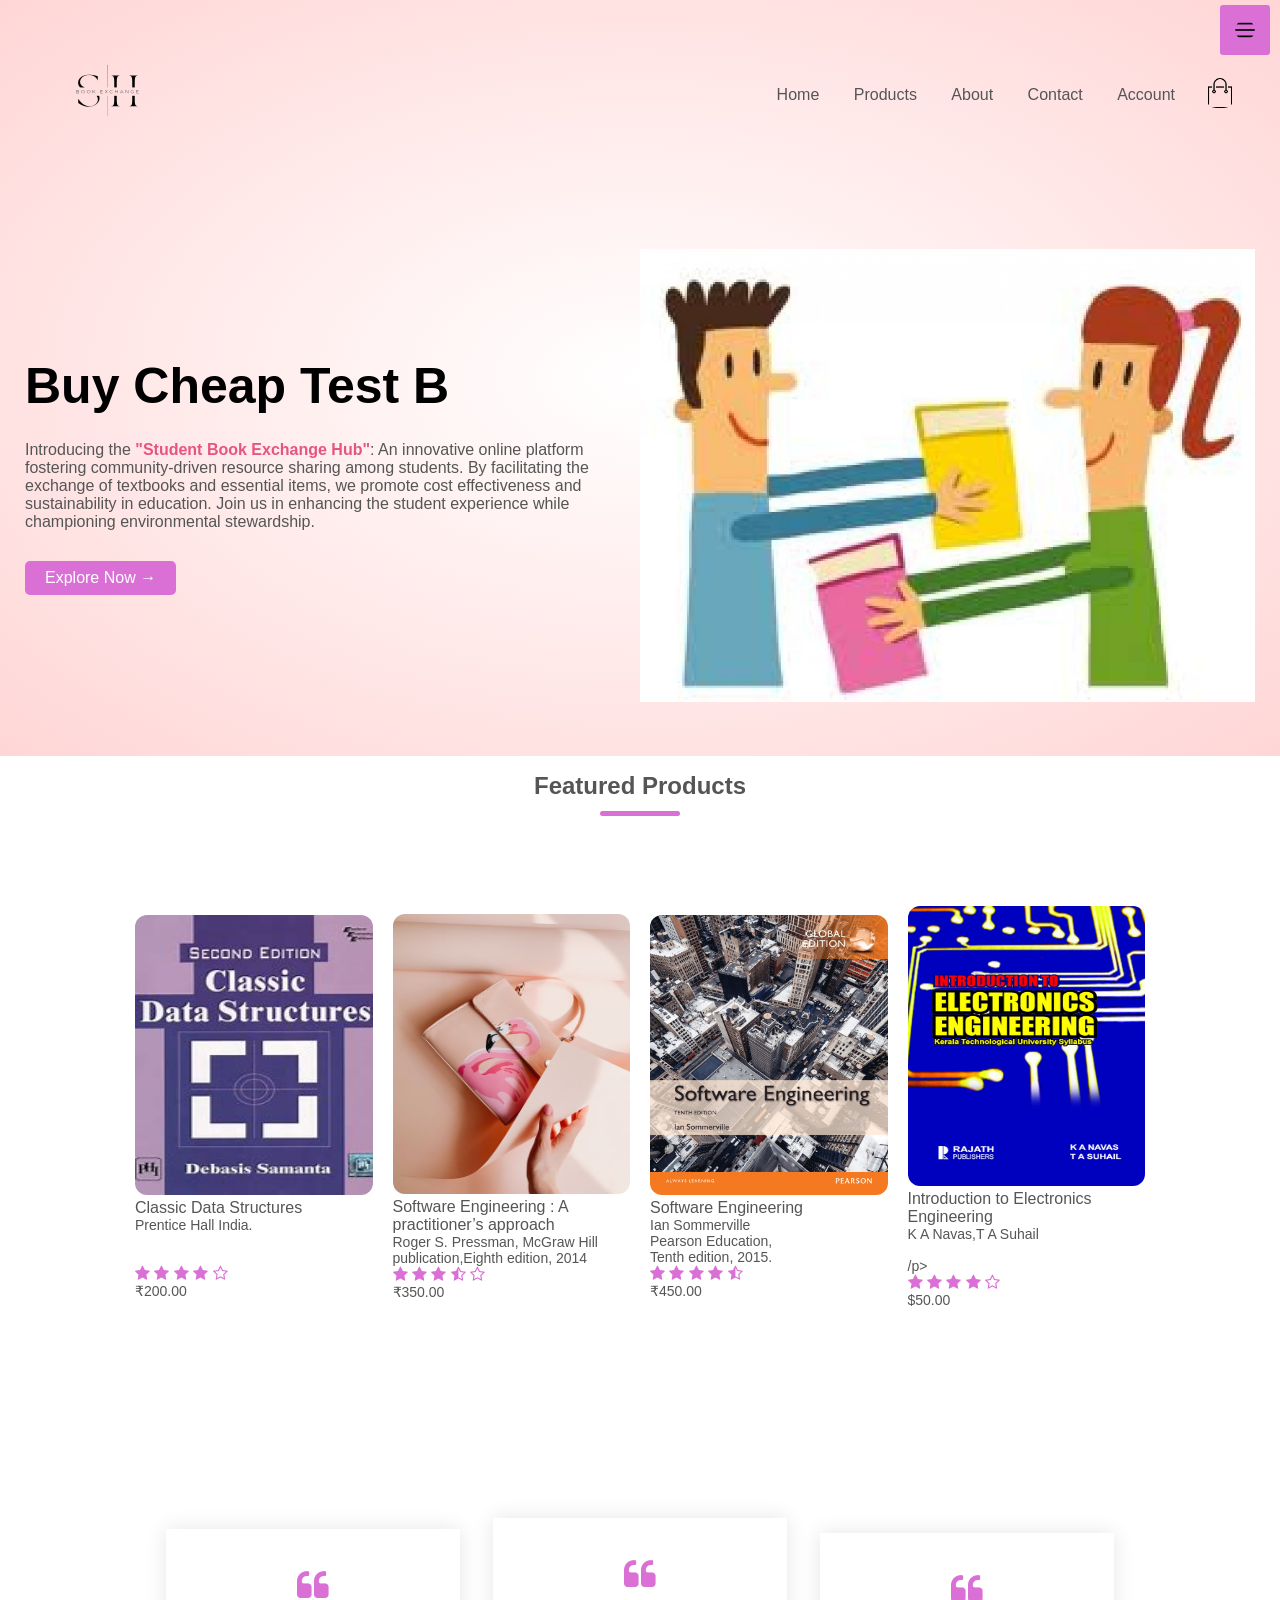
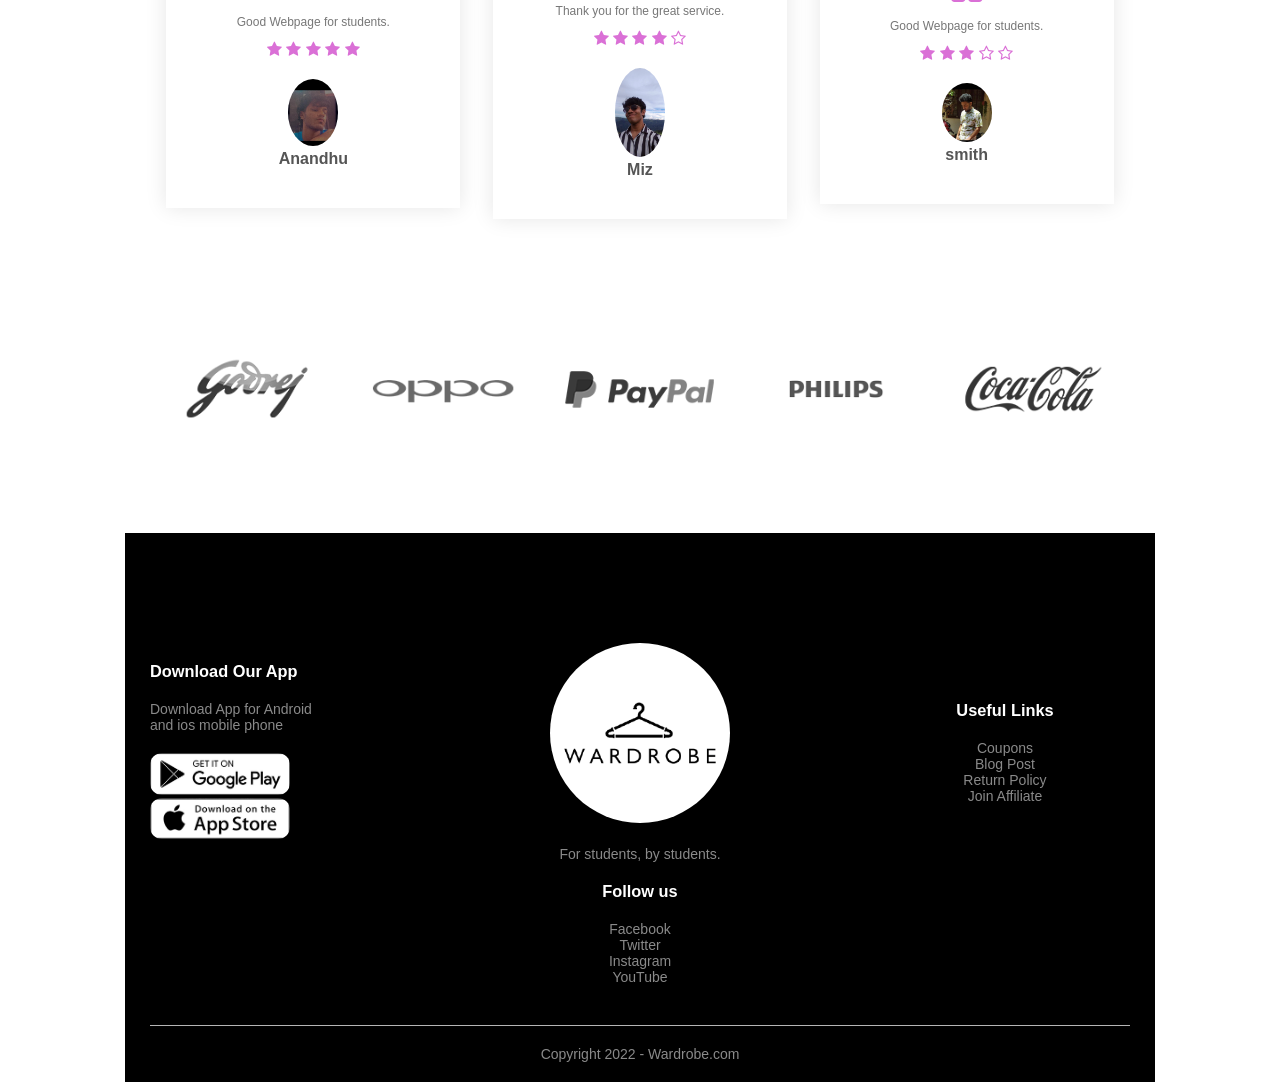
==== index.html @ b5bd1e49 "Initial commit" ====
<!DOCTYPE html>
<html lang="en">
   <head>
      <meta charset="UTF-8" />
      <meta name="viewport" content="width=device-width, initial-scale=1.0" />
      <title>Student Book Exchange Hub</title>
      <link rel="stylesheet" href="style.css" />
      <link
         rel="stylesheet"
         href="https://stackpath.bootstrapcdn.com/font-awesome/4.7.0/css/font-awesome.min.css"
         />
   </head>
   <body>
      <div class="header">
         <div class="container">
            <div class="navbar">
               <div class="logo">
                  <a href="index.html">
                  <img src="images/Logo.png" alt="" width="125px"
                     /></a>
               </div>
               <nav>
                  <ul id="MenuItems">
                     <li><a href="index.html">Home</a></li>
                     <li><a href="products.html">Products</a></li>
                     <li><a href="about.html"">About</a></li>
                     <li><a href="contact.html">Contact</a></li>
                     <li><a href="account.html">Account</a></li>
                  </ul>
               </nav>
               <a href="cart.html"
                  ><img src="images/cart.png" alt="" width="30px" height="30px"
                  /></a>  

            <div id="menuBtn">
              <img src="images/menu.png" id="menu">
            </div>

            </div>

             <div id="sideNav">
                <nav>
                      <ul id="MenuItems">
                        <li><a href="index.html">Home</a></li>
                        <li><a href="products.html">Products</a></li>
                        <li><a href="about.html">About</a></li>
                        <li><a href="contact.html">Contact</a></li>
                        <li><a href="account.html">Account</a></li>
                      </ul>
                    </nav>
                </div>

            <div class="row">
               <div class="col-2">
                  <h1 id="text" onload="typing()" > 
                  </h1>
                  <p>
                     Introducing the <b><span style="color: #e75480;">"Student Book Exchange Hub"</span></b>: An innovative online platform fostering community-driven resource sharing among students. By facilitating 
                     the exchange of textbooks and essential items, we promote cost
                     effectiveness and sustainability in education. Join us in enhancing the student 
                     experience while championing environmental stewardship.<br />
                  </p>
                  <a href="" class="btn">Explore Now &#8594;</a>
               </div>
               <div class="col-2">
                  <img src="images/Image1.png" alt="" onclick="openImg(this)" id="image"/>
               </div>
            </div>
         </div>
      </div>
      <!----- Featurd Categories--------->
      <!----- Featurd Products--------->
      <div class="small-container">
         <h2 class="title">Featured Products</h2>
         <div class="row">
            <div class="col-4">
               
               <img src="images/Book1.jpg" alt="" onclick="openImg(this)" id="image"/>
                  
               <h4>Classic Data Structures</h4>
               <p><Samanta D</p><p>Prentice Hall India.</p><p><br><br></p>
               <div class="rating">
                  <i class="fa fa-star"></i>
                  <i class="fa fa-star"></i>
                  <i class="fa fa-star"></i>
                  <i class="fa fa-star"></i>
                  <i class="fa fa-star-o"></i>
               </div>
               <p>₹200.00</p>
            </div>
            <div class="col-4">
               <img id="image" src="images/product-2.jpg" alt="" onclick="openImg(this)" />
               <h4>Software Engineering : A practitioner’s    approach</h4>
               <P>Roger S. Pressman, McGraw Hill publication,Eighth edition, 2014
               </P>
               <div class="rating">
                  <i class="fa fa-star"></i>
                  <i class="fa fa-star"></i>
                  <i class="fa fa-star"></i>
                  <i class="fa fa-star-half-o"></i>
                  <i class="fa fa-star-o"></i>
               </div>
               <p>₹350.00</p>
            </div>
            <div class="col-4">
               <img src="images/Book3.png" alt="" onclick="openImg(this)" id="image"/>
               <h4>Software Engineering</h4>
               <p>Ian Sommerville </p><p>Pearson Education, Tenth edition, 2015.</p></p>
               <div class="rating">
                  <i class="fa fa-star"></i>
                  <i class="fa fa-star"></i>
                  <i class="fa fa-star"></i>
                  <i class="fa fa-star"></i>
                  <i class="fa fa-star-half-o"></i>
               </div>
               <p>₹450.00</p>
            </div>
            <div class="col-4">
               <img src="images/Book4.jpg" alt="" onclick="openImg(this)" id="image"/>
               <h4>Introduction to Electronics Engineering</h4>
               <p>K A Navas,T A Suhail</p>
               <p><br>/p>
               <div class="rating">
                  <i class="fa fa-star"></i>
                  <i class="fa fa-star"></i>
                  <i class="fa fa-star"></i>
                  <i class="fa fa-star"></i>
                  <i class="fa fa-star-o"></i>
               </div>
               <p>$50.00</p>
            </div>
         </div>
         <!--<h2 class="title">Latest Products</h2>
         <div class="row">
            <div class="col-4">
               <img src="images/product-5.jpg" alt="" onclick="openImg(this)" id="image"/>
               <h4>Book5</h4>
               <div class="rating">
                  <i class="fa fa-star"></i>
                  <i class="fa fa-star"></i>
                  <i class="fa fa-star"></i>
                  <i class="fa fa-star"></i>
                  <i class="fa fa-star-o"></i>
               </div>
               <p>$50.00</p>
            </div>
            <div class="col-4">
               <img src="images/product-6.jpg" alt="" onclick="openImg(this)" id="image"/>
               <h4>Book6</h4>
               <div class="rating">
                  <i class="fa fa-star"></i>
                  <i class="fa fa-star"></i>
                  <i class="fa fa-star"></i>
                  <i class="fa fa-star-half-o"></i>
                  <i class="fa fa-star-o"></i>
               </div>
               <p>$50.00</p>
            </div>
            <div class="col-4">
               <img src="images/product-7.jpg" alt="" onclick="openImg(this)" id="image"/>
               <h4>Book7</h4>
               <div class="rating">
                  <i class="fa fa-star"></i>
                  <i class="fa fa-star"></i>
                  <i class="fa fa-star"></i>
                  <i class="fa fa-star"></i>
                  <i class="fa fa-star-half-o"></i>
               </div>
               <p>$50.00</p>
            </div>
            <div class="col-4">
               <img src="images/product-8.jpg" alt="" onclick="openImg(this)" id="image"/>
               <h4>Book8</h4>
               <div class="rating">
                  <i class="fa fa-star"></i>
                  <i class="fa fa-star"></i>
                  <i class="fa fa-star"></i>
                  <i class="fa fa-star"></i>
                  <i class="fa fa-star-o"></i>
               </div>
               <p>$50.00</p>
            </div>
         </div>
         <div class="row">
            <div class="col-4">
               <img src="images/product-9.jpg" alt="" onclick="openImg(this)" id="image"/>
               <h4>Book9</h4>
               <div class="rating">
                  <i class="fa fa-star"></i>
                  <i class="fa fa-star"></i>
                  <i class="fa fa-star"></i>
                  <i class="fa fa-star"></i>
                  <i class="fa fa-star-o"></i>
               </div>
               <p>$50.00</p>
            </div>
            <div class="col-4">
               <img src="images/product-10.jpg" alt="" onclick="openImg(this)" id="image"/>
               <h4>Book10</h4>
               <div class="rating">
                  <i class="fa fa-star"></i>
                  <i class="fa fa-star"></i>
                  <i class="fa fa-star"></i>
                  <i class="fa fa-star-half-o"></i>
                  <i class="fa fa-star-o"></i>
               </div>
               <p>$50.00</p>
            </div>
            <div class="col-4">
               <img src="images/product-11.jpg" alt="" onclick="openImg(this)" id="image"/>
               <h4>Book11</h4>
               <div class="rating">
                  <i class="fa fa-star"></i>
                  <i class="fa fa-star"></i>
                  <i class="fa fa-star"></i>
                  <i class="fa fa-star"></i>
                  <i class="fa fa-star-half-o"></i>
               </div>
               <p>$50.00</p>
            </div>
            <div class="col-4">
               <img src="images/product-12.jpg" alt="" onclick="openImg(this)" id="image"/>
               <h4>Book12</h4>
               <div class="rating">
                  <i class="fa fa-star"></i>
                  <i class="fa fa-star"></i>
                  <i class="fa fa-star"></i>
                  <i class="fa fa-star"></i>
                  <i class="fa fa-star-o"></i>
               </div>
               <p>$50.00</p>
            </div>
         </div>
      </div>
      <!-------- Offer --------->
      <!------ Testimonial  ------>
      <div class="testimonial">
         <div class="small-container">
            <div class="row">
               <div class="col-3">
                  <i class="fa fa-quote-left"></i>
                  <p>
                     Good Webpage for students.
                  </p>
                  <div class="rating">
                     <i class="fa fa-star"></i>
                     <i class="fa fa-star"></i>
                     <i class="fa fa-star"></i>
                     <i class="fa fa-star"></i>
                     <i class="fa fa-star"></i>
                  </div>
                  <img src="images/pic2.jpg" alt="" onclick="openImg(this)" id="image"/>
                  <h3>Anandhu </h3>
               </div>
               <div class="col-3">
                  <i class="fa fa-quote-left"></i>
                  <p>
                     Thank you for the great service.
                  </p>
                  <div class="rating">
                     <i class="fa fa-star"></i>
                     <i class="fa fa-star"></i>
                     <i class="fa fa-star"></i>
                     <i class="fa fa-star"></i>
                     <i class="fa fa-star-o"></i>
                  </div>
                  <img src="images/pic3.jpg" alt="" onclick="openImg(this)" id="image"/>
                  <h3>Miz</h3>
               </div>
               <div class="col-3">
                  <i class="fa fa-quote-left"></i>
                  <p>
                     Good Webpage for students.
                  </p>
                  <div class="rating">
                     <i class="fa fa-star"></i>
                     <i class="fa fa-star"></i>
                     <i class="fa fa-star"></i>
                     <i class="fa fa-star-o"></i>
                     <i class="fa fa-star-o"></i>
                  </div>
                  <img src="images/pic1.jpg" alt="" onclick="openImg(this)" id="image"/>
                  <h3>smith</h3>
               </div>
            </div>
         </div>
      </div>
      <!-- Brands -->
      <div class="brands">
         <div class="small-container">
            <div class="row">
               <div class="col-5">
                  <img src="images/logo-godrej.png" alt="" onclick="openImg(this)" id="image"/>
               </div>
               <div class="col-5">
                  <img src="images/logo-oppo.png" alt="" onclick="openImg(this)" id="image"/>
               </div>
               <div class="col-5">
                  <img src="images/logo-paypal.png" alt="" onclick="openImg(this)" id="image"/>
               </div>
               <div class="col-5">
                  <img src="images/logo-philips.png" alt="" onclick="openImg(this)" id="image"/>
               </div>
               <div class="col-5">
                  <img src="images/logo-coca-cola.png" alt="" onclick="openImg(this)" id="image"/>
               </div>
            </div>
         </div>
      </div>
      <!-- Footer -->
      <div class="footer">
         <div class="container">
            <div class="row">
               <div class="footer-col-1">
                  <h3>Download Our App</h3>
                  <p>
                     Download App for Android <br />
                     and ios mobile phone
                  </p>
                  <div class="app-logo">
                     <img src="images/play-store.png" alt="" onclick="openImg(this)" id="image"/>
                     <img src="images/app-store.png" alt="" onclick="openImg(this)" id="image"/>
                  </div>
               </div>
               <div class="footer-col-2">
                  <img src="images/logo-white.png" alt="" onclick="openImg(this)" id="image"/>
                  <p>
                     For students, by students.
                  </p>
               </div>
               <div class="footer-col-3">
                  <h3>Useful Links</h3>
                  <ul>
                     <li>Coupons</li>
                     <li>Blog Post</li>
                     <li>Return Policy</li>
                     <li>Join Affiliate</li>
                  </ul>
               </div>
               <div class="footer-col-4">
                  <h3>Follow us</h3>
                  <ul>
                     <li>Facebook</li>
                     <li>Twitter</li>
                     <li>Instagram</li>
                     <li>YouTube</li>
                  </ul>
               </div>
            </div>
            <hr />
            <p class="copyright">Copyright 2022 - Wardrobe.com</p>
         </div>
      </div>
       <script type="text/javascript" src="script.js"></script>
   </body>
</html>
---- style.css ----
* {
  margin: 0;
  padding: 0;
  box-sizing: border-box;
}
body {
  font-family: "Poppins", sans-serif;
}
body img{
  border-radius: 12px;
}
.navbar {
  display: flex;
  align-items: center;
  padding: 20px;

  padding-top: 30px;
}

nav {
  flex: 1;
  text-align: right;
}

nav ul {
  display: inline-block;
  list-style-type: none;
}

nav ul li {
  display: inline-block;
  margin-right: 30px;
}

a {
  text-decoration: none;
  color: #555;
}

p {
  color: #555;
}
.container {
  max-width: 1300px;
  margin: auto;
  padding-left: 25px;
  padding-right: 25px;
}
.row {
  margin-top: 50px;
  display: flex;
  align-items: center;
  flex-wrap: wrap;
  justify-content: space-around;
}

.col-2 {
  flex-basis: 50%;
  min-width: 300px;
}
.col-2 img {
  max-width: 100%;
  padding: 50px 0;
}
.col-2 h1 {
  font-size: 50px;
  line-height: 60px;
  margin: 25px 0;
}
.btn {
  display: inline-block;
  background: #DA70D6;
  color: #fff;
  padding: 8px 20px;
  margin: 30px 0;
  border-radius: 5px;
  transition: background 0.5s;
}

.btn:hover {
  background-color: #563434; 
  color: #fff;
}

.header {
  background: radial-gradient(#fff, #ffd6d6);
}

.header .row {
  margin-top: 20px;
}

.categories {
  margin: 70px 0;
}

.col-3 {
  flex-basis: 30%;
  min-width: 250px;
  margin-bottom: 30px;
}

.col-3 img {
  width: 100%;
}

.small-container {
  max-width: 1080px;
  margin: auto;
  padding-left: 25px;
  padding-right: 25px;
}

.col-4 {
  flex-basis: 25%;
  padding: 10px;
  min-width: 200px;
  margin-bottom: 50px;
  transition: transform 0.5s;
}
.col-4 img {
  width: 100%;
  height: 280px;
}
.title {
  text-align: center;
  margin: 0 auto 80px;
  position: relative;
  line-height: 60px;
  color: #555;
}
.title::after {
  position: absolute;
  bottom: 0;
  width: 80px;
  height: 5px;
  border-radius: 5px;
   background: #DA70D6;
  content: "";
  left: 50%;
  transform: translateX(-50%);
}

h4 {
  color: #555;
  font-weight: normal;
}

.col-4 p {
  font-size: 14px;
}

.rating .fa {
  color: #DA70D6;
}

.col-4:hover {
  transform: translateY(-5px);
}
.testimonial {
  padding-top: 100px;
}
.testimonial .col-3 {
  text-align: center;
  padding: 40px 20px;
  box-shadow: 0 0 20px 0px rgba(0, 0, 0, 0.1);
  cursor: pointer;
  transition: transform 0.5s;
}
.testimonial .col-3 img {
  width: 50px;
  margin-top: 20px;
  border-radius: 50%;
}

.testimonial .col-3:hover {
  transform: translateY(-10px);
}

.fa.fa-quote-left {
  font-size: 34px;
  color: #DA70D6;
}

.col-3 p {
  font-size: 12px;
  margin: 12px 0;
  color: #777;
}

.testimonial .col-3 h3 {
  font-weight: 600;
  color: #555;
  font-size: 16px;
}
.brands {
  margin: 100px auto;
}
.col-5 {
  width: 160px;
}
.col-5 img {
  width: 100%;
  cursor: pointer;
  filter: grayscale(100%);
}

.col-5 img:hover {
  filter: grayscale(0);
}

/* footer */
.footer {
  background: #000;
  color: #8a8a8a;
  font-size: 14px;
  padding: 60px 0 20px;
}
.footer p {
  color: #8a8a8a;
}
.footer h3 {
  color: #fff;
  margin-bottom: 20px;
}
.footer-col-1,
.footer-col-2,
.footer-col-3,
.footer-col-4 {
  min-width: 250px;
  margin-bottom: 20px;
}

.footer-col-1 {
  flex-basis: 30px;
}

.footer-col-2 {
  flex: 1;
  text-align: center;
}
.footer-col-2 img {
  width: 180px;
  margin-bottom: 20px;
  background-color: white;
  border-radius: 50%;
}
.footer-col-3,
.footer-col-4 {
  flex-basis: 12%;
  text-align: center;
}
ul {
  list-style-type: none;
}
.app-logo {
  margin-top: 20px;
}
.app-logo img {
  width: 140px;
}

.footer hr {
  border: none;
  background: #b5b5b5;
  height: 1px;
  margin: 20px 0;
}
.copyright {
  text-align: center;
}
.menu-icon {
  width: 28px;
  margin-left: 20px;
  display: none;
}

/* All Products */
.row-2 {
  justify-content: space-between;
  margin: 100px auto 50px;
}

select {
  padding: 10px; 
  border: 1px solid #DA70D6;
  box-shadow: 5px 5px 5px #DA70D6;
}
select:focus {
color: rgb(141, 38, 138)
 
}
.page-btn {
  margin: 0 auto 80px;
}
.page-btn span {
  text-align: center;
  line-height: 40px;
  display: inline-block;
  width: 40px;
  height: 40px;
  border: 1px solid #DA70D6;
  margin-left: 10px;
  cursor: pointer;
}
.page-btn span:hover {
  background: #DA70D6;
  color: #fff;
}

/* Cart Items Details */
.cart-page {
  margin: 30px auto;
}

table {
  width: 100%;
  border-collapse: collapse;
}

.cart-info {
  display: flex;
  flex-wrap: wrap;
}
th {
  text-align: left;
  padding: 5px;
  color: #fff;
  background: #DA70D6;
  font-weight: normal;
}
td {
  padding: 10px 5px;
}
td input {
  width: 40px;
  height: 30px;
  padding: 5px;
}
td a {
  color: #DA70D6;
  font-size: 12px;
}

td img {
  width: 80px;
  height: 80px;
  margin-right: 10px;
}
.total-price {
  display: flex;
  justify-content: flex-end;
}

.total-price table {
  border-top: 3px solid #DA70D6;
  width: 100%;
  max-width: 400px;
}
td:last-child {
  text-align: right;
}
th:last-child {
  text-align: right;
}
/* Account Page */

.account-page {
  padding: 50px 0;
  background: radial-gradient(#fff, #ffd6d6);
}
.form-container {
  background: #fff;
  width: 300px;
  height: 350px;
  position: relative;
  text-align: center;
  padding: 20px 0;
  margin-top: -90px;
  overflow: hidden;
  border-radius: 5px;
  box-shadow: 5px 5px 10px #DA70D6;
}
.form-container span {
  font-weight: bold;
  padding: 0 10px;
  color: #555;
  cursor: pointer;
  width: 100px;
  display: inline-block;
  font-size: 24px;
}

.form-btn {
  display: inline-block;
}
.form-container form {
  max-width: 300px;
  padding: 0 20px;
  position: absolute;
  top: 90px;
  transition: transform 1s;
}
form input {
  width: 100%;
  height: 30px;
  margin: 10px 0;
  padding: 0 10px;
  border: 1px solid #ccc;
}

form .btn {
  width: 100%;
  border: none;
  cursor: pointer;
  margin: 10px;
}

form a {
  font-size: 12px;
  padding-top: 50px;
}





#sideNav{
  transition: 0.5s;
  line-height: 80px;
  width: 170px;
  height: 100%;
  position: fixed;
  /*right: 0;*/
  /*later*/
  right: -250px; /*initially hidden*/
  top: 0;
  background: #DA70D6;
  z-index: 2;
  /* later after menu icon*/
  padding-top: 100px;
  padding-left: 10px;
  color: white;
  background: linear-gradient(rgba(243, 115, 211, 0.1), #DA70D6);
}

#sideNav ul{ 
  color: white;
}

#menuBtn{
width: 50px;
height: 50px;
background: #DA70D6;
text-align: center;
position: fixed;
right: 10px;
top: 5px;
border-radius: 3px;
z-index: 3;
cursor: pointer;

}

#menuBtn img {
  width: 20px;
  margin-top: 15px;
}
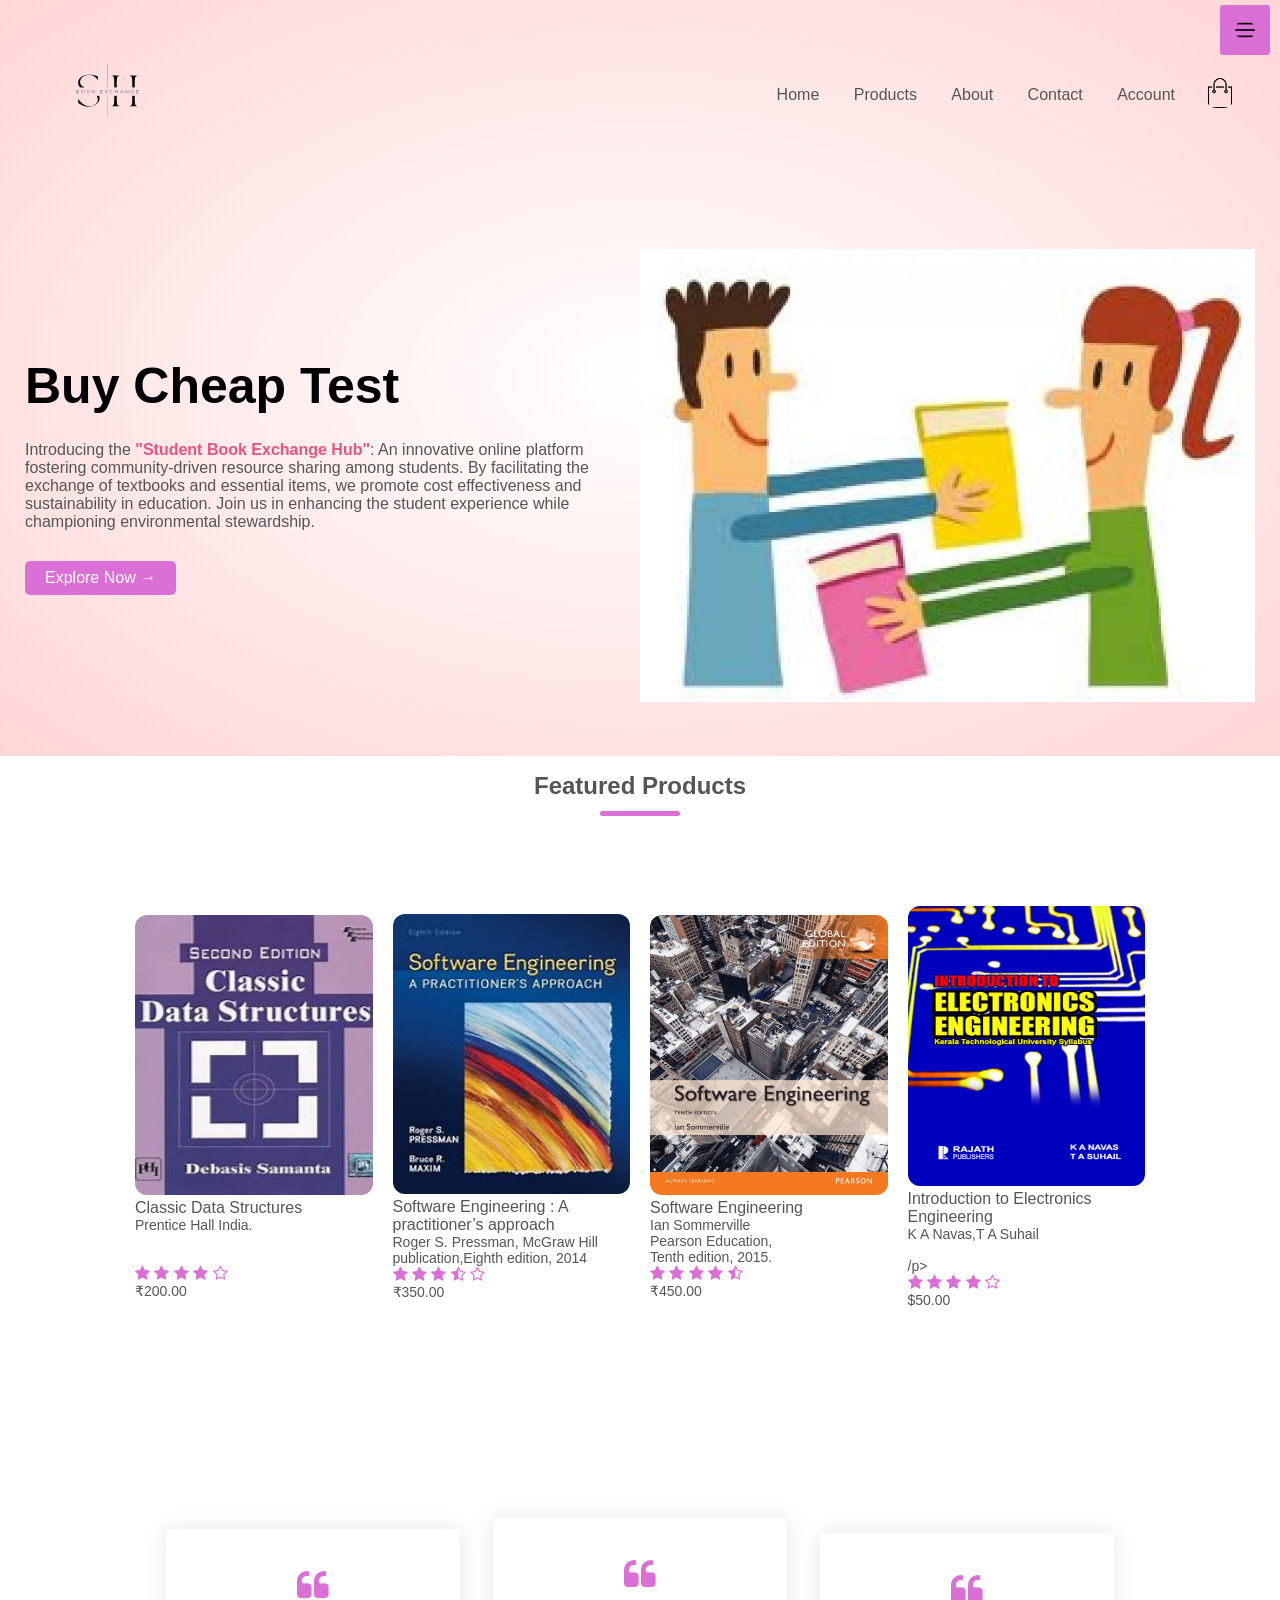
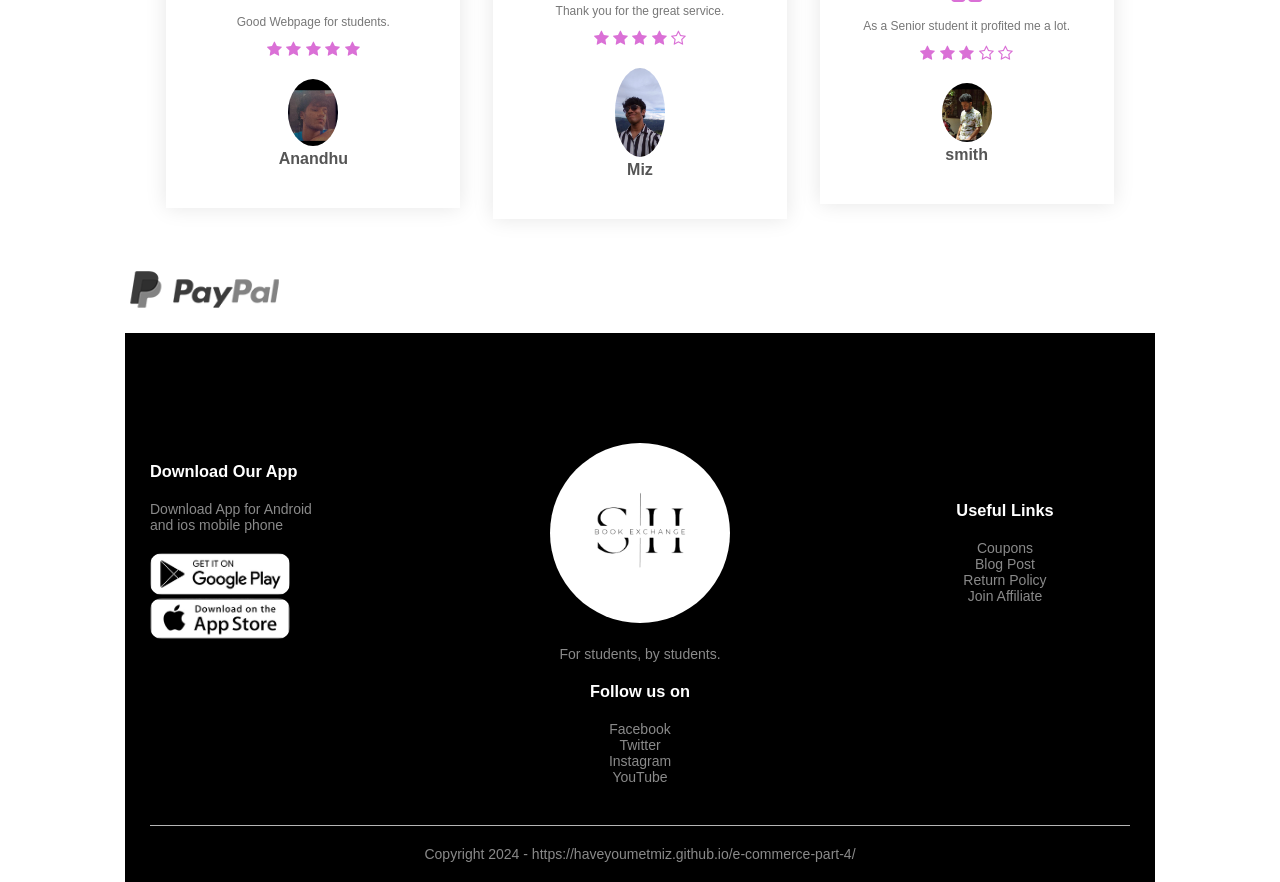
==== commit 13ead31b: "edited" ====
--- a/index.html
+++ b/index.html
@@ -89,7 +89,7 @@
                <p>₹200.00</p>
             </div>
             <div class="col-4">
-               <img id="image" src="images/product-2.jpg" alt="" onclick="openImg(this)" />
+               <img id="image" src="images/Book2.jpg" alt="" onclick="openImg(this)" />
                <h4>Software Engineering : A practitioner’s    approach</h4>
                <P>Roger S. Pressman, McGraw Hill publication,Eighth edition, 2014
                </P>
@@ -270,7 +270,7 @@
                <div class="col-3">
                   <i class="fa fa-quote-left"></i>
                   <p>
-                     Good Webpage for students.
+                     As a Senior student it profited me a lot.
                   </p>
                   <div class="rating">
                      <i class="fa fa-star"></i>
@@ -286,7 +286,7 @@
          </div>
       </div>
       <!-- Brands -->
-      <div class="brands">
+         <!--<div class="brands">
          <div class="small-container">
             <div class="row">
                <div class="col-5">
@@ -294,11 +294,11 @@
                </div>
                <div class="col-5">
                   <img src="images/logo-oppo.png" alt="" onclick="openImg(this)" id="image"/>
-               </div>
+               </div>-->
                <div class="col-5">
                   <img src="images/logo-paypal.png" alt="" onclick="openImg(this)" id="image"/>
                </div>
-               <div class="col-5">
+         <!--<div class="col-5">
                   <img src="images/logo-philips.png" alt="" onclick="openImg(this)" id="image"/>
                </div>
                <div class="col-5">
@@ -323,7 +323,7 @@
                   </div>
                </div>
                <div class="footer-col-2">
-                  <img src="images/logo-white.png" alt="" onclick="openImg(this)" id="image"/>
+                  <img src="images/Logo.png" alt="" onclick="openImg(this)" id="image"/>
                   <p>
                      For students, by students.
                   </p>
@@ -338,7 +338,7 @@
                   </ul>
                </div>
                <div class="footer-col-4">
-                  <h3>Follow us</h3>
+                  <h3>Follow us on</h3>
                   <ul>
                      <li>Facebook</li>
                      <li>Twitter</li>
@@ -348,7 +348,7 @@
                </div>
             </div>
             <hr />
-            <p class="copyright">Copyright 2022 - Wardrobe.com</p>
+            <p class="copyright">Copyright 2024 - https://haveyoumetmiz.github.io/e-commerce-part-4/</p>
          </div>
       </div>
        <script type="text/javascript" src="script.js"></script>
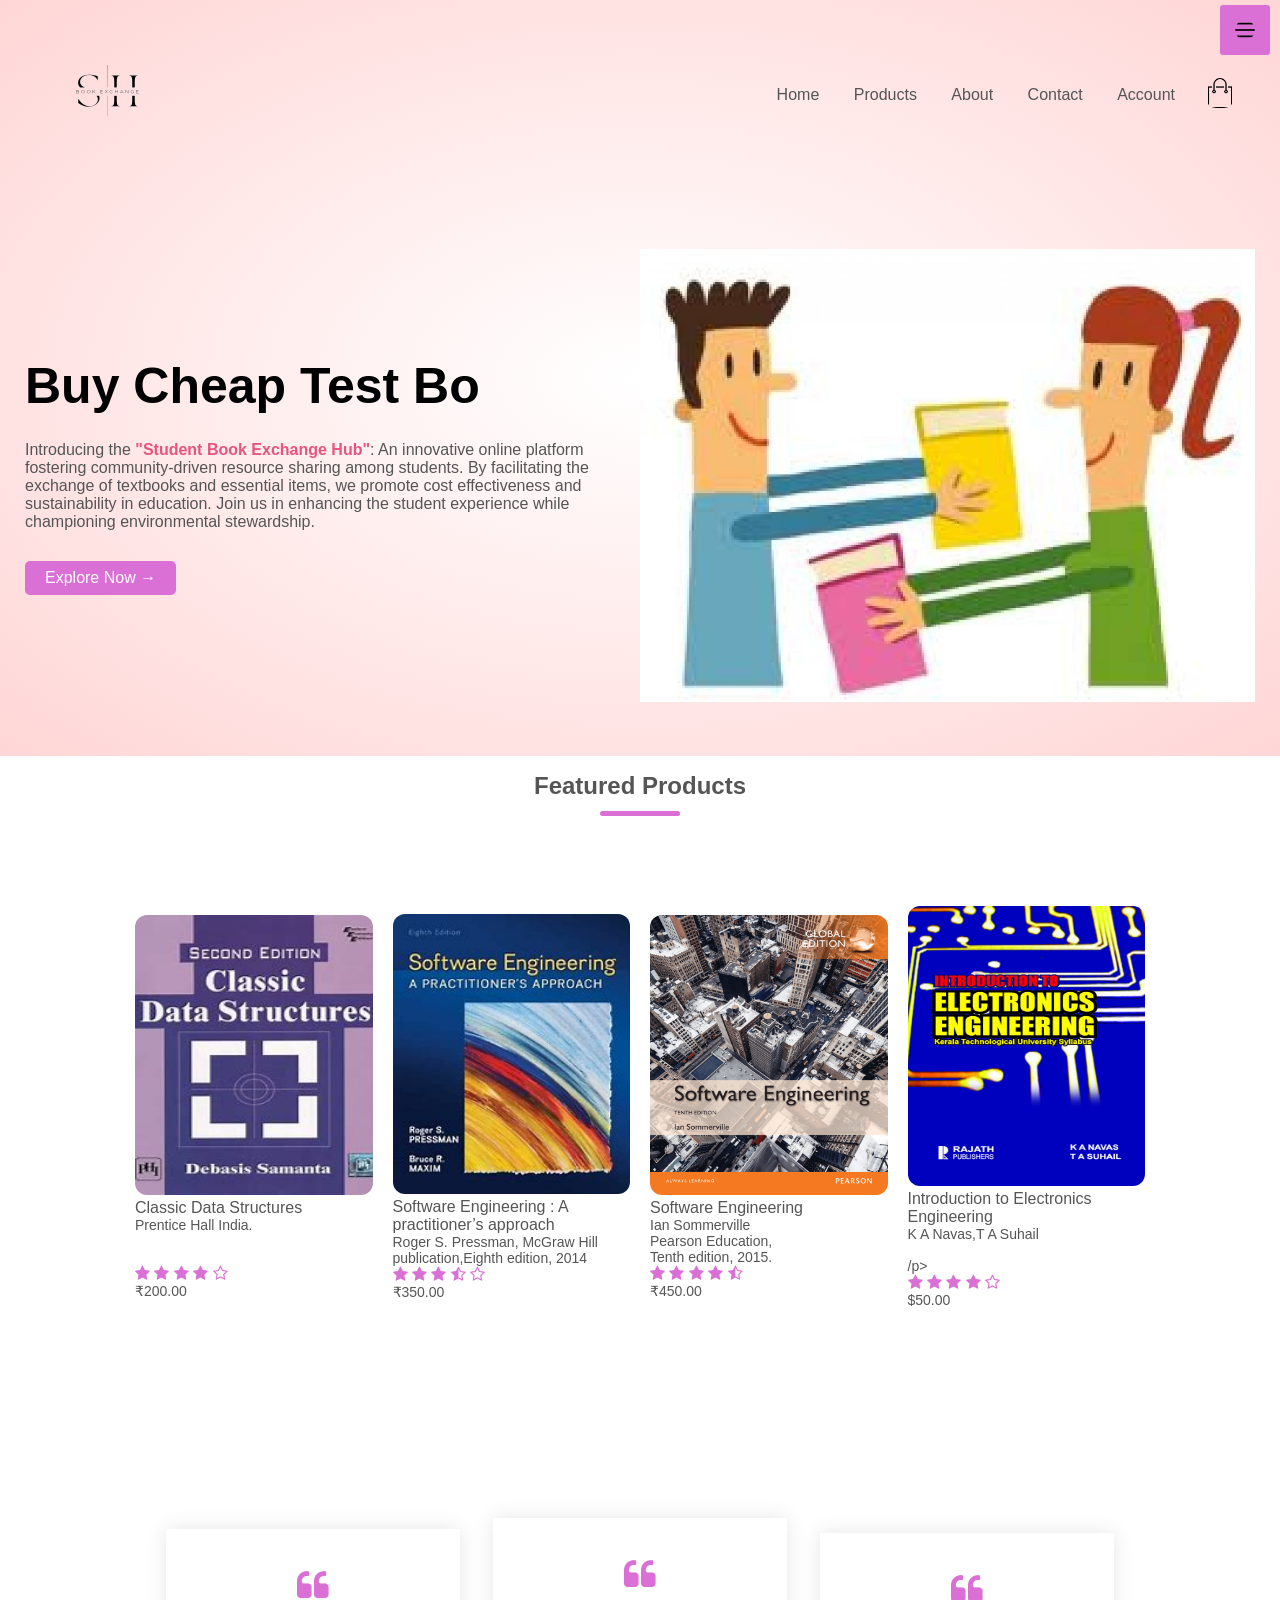
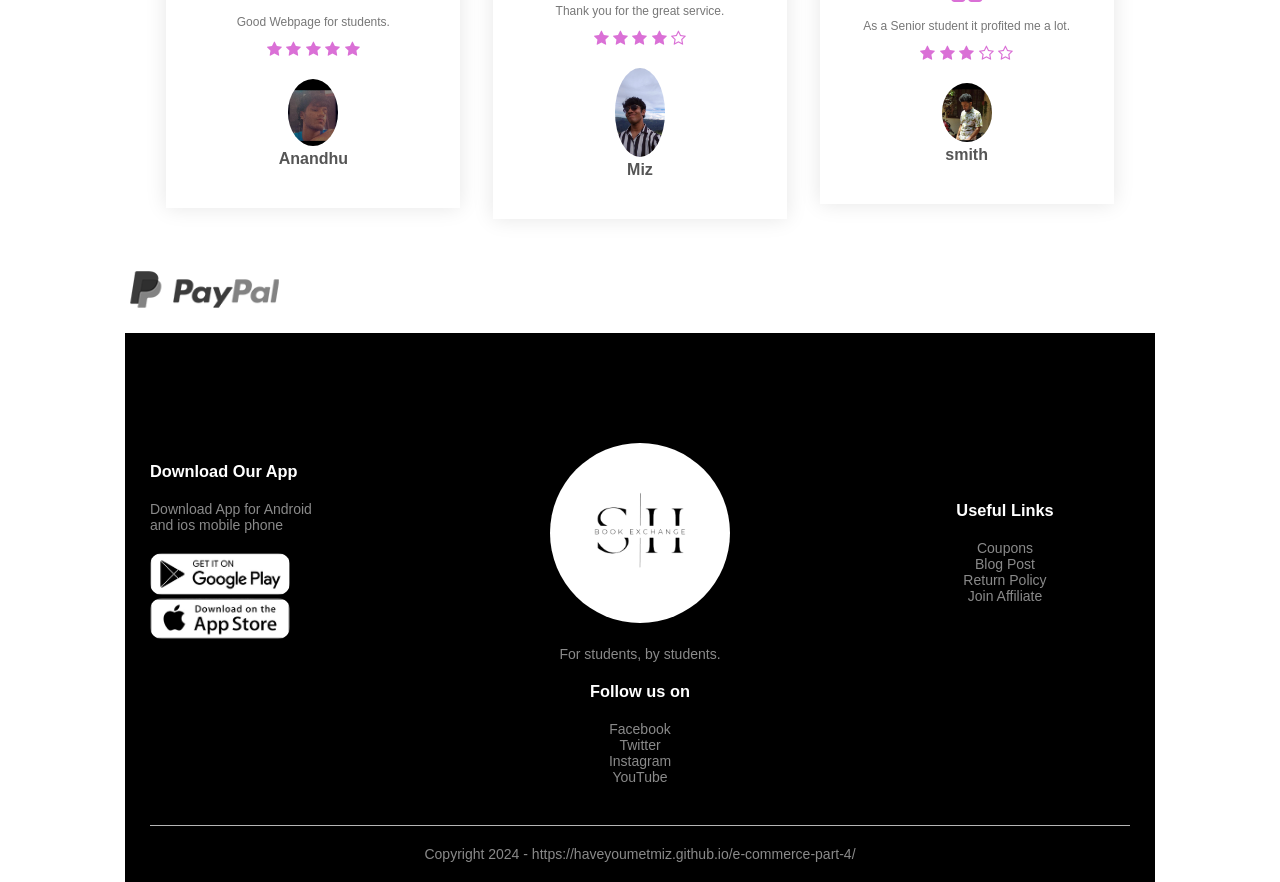
==== commit 82f03829: "kkk" ====
--- a/index.html
+++ b/index.html
@@ -23,7 +23,7 @@
                   <ul id="MenuItems">
                      <li><a href="index.html">Home</a></li>
                      <li><a href="products.html">Products</a></li>
-                     <li><a href="about.html"">About</a></li>
+                     <li><a href="about.html">About</a></li>
                      <li><a href="contact.html">Contact</a></li>
                      <li><a href="account.html">Account</a></li>
                   </ul>
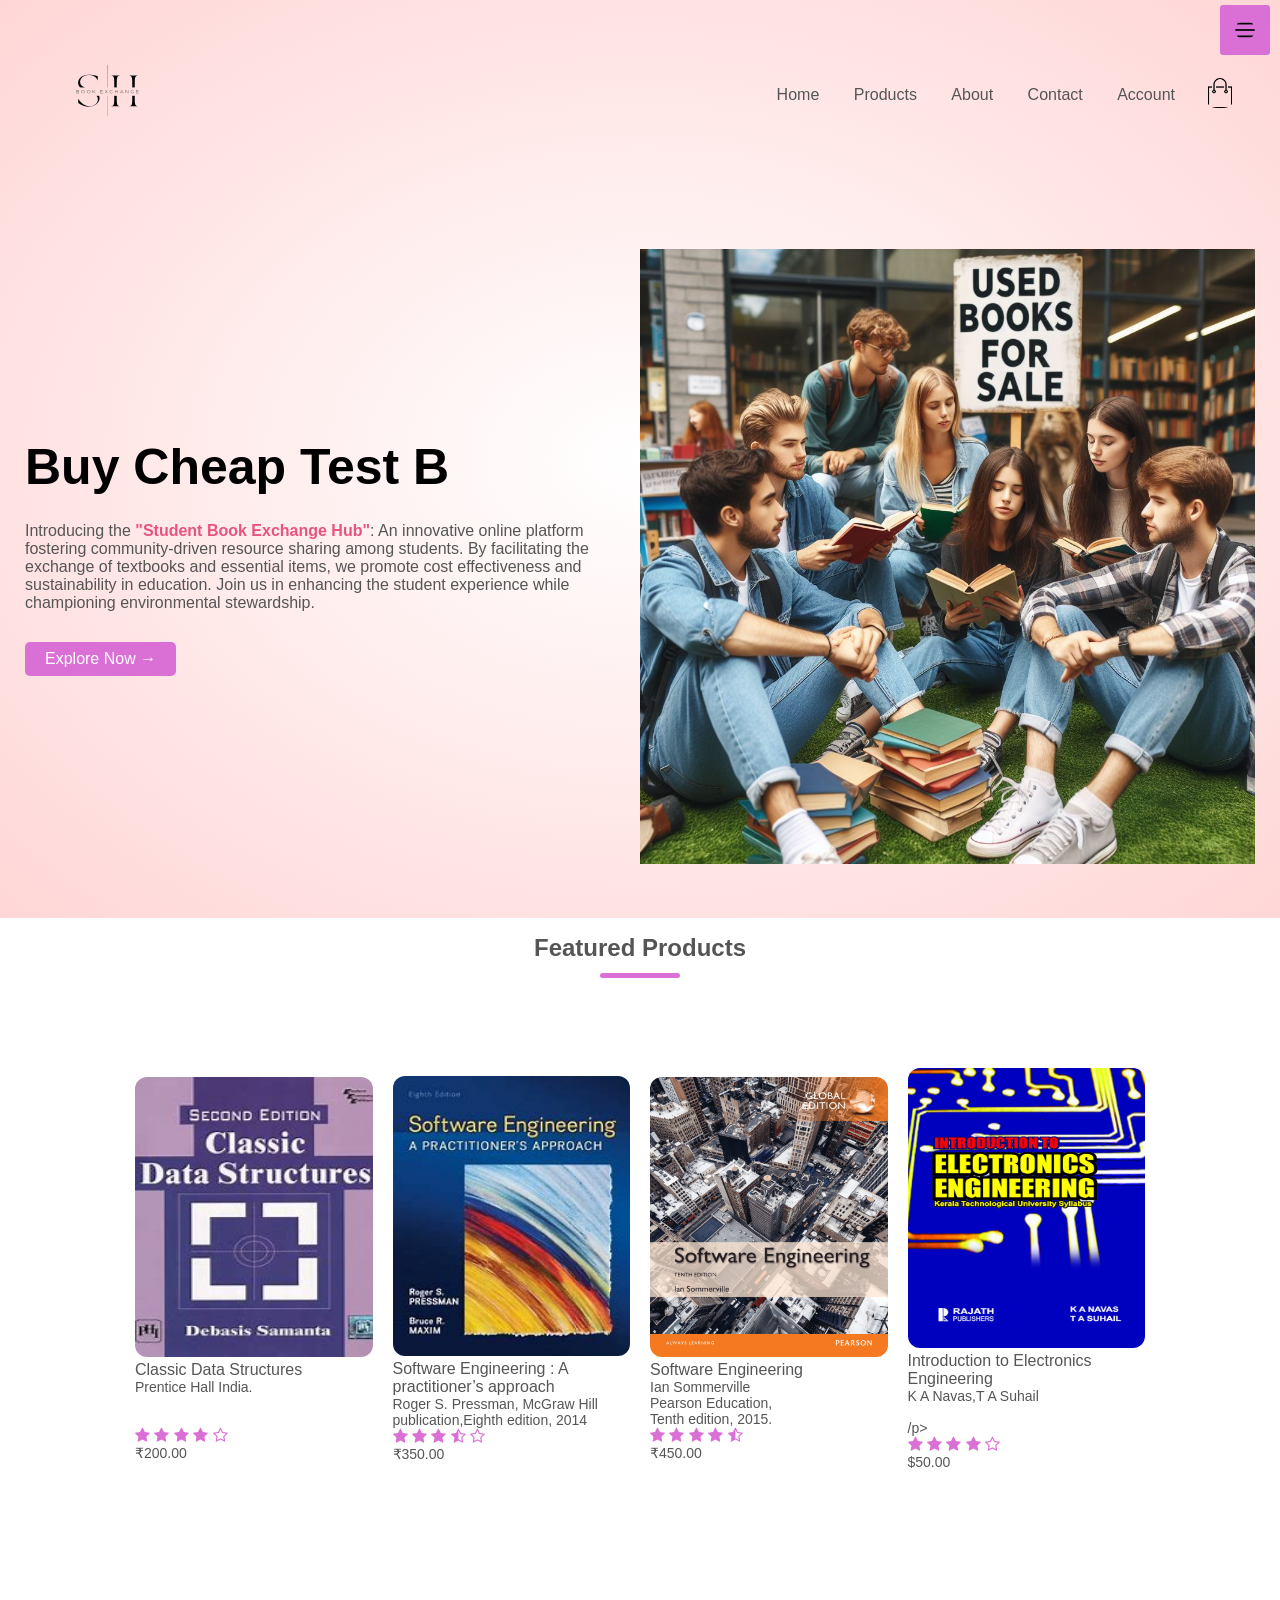
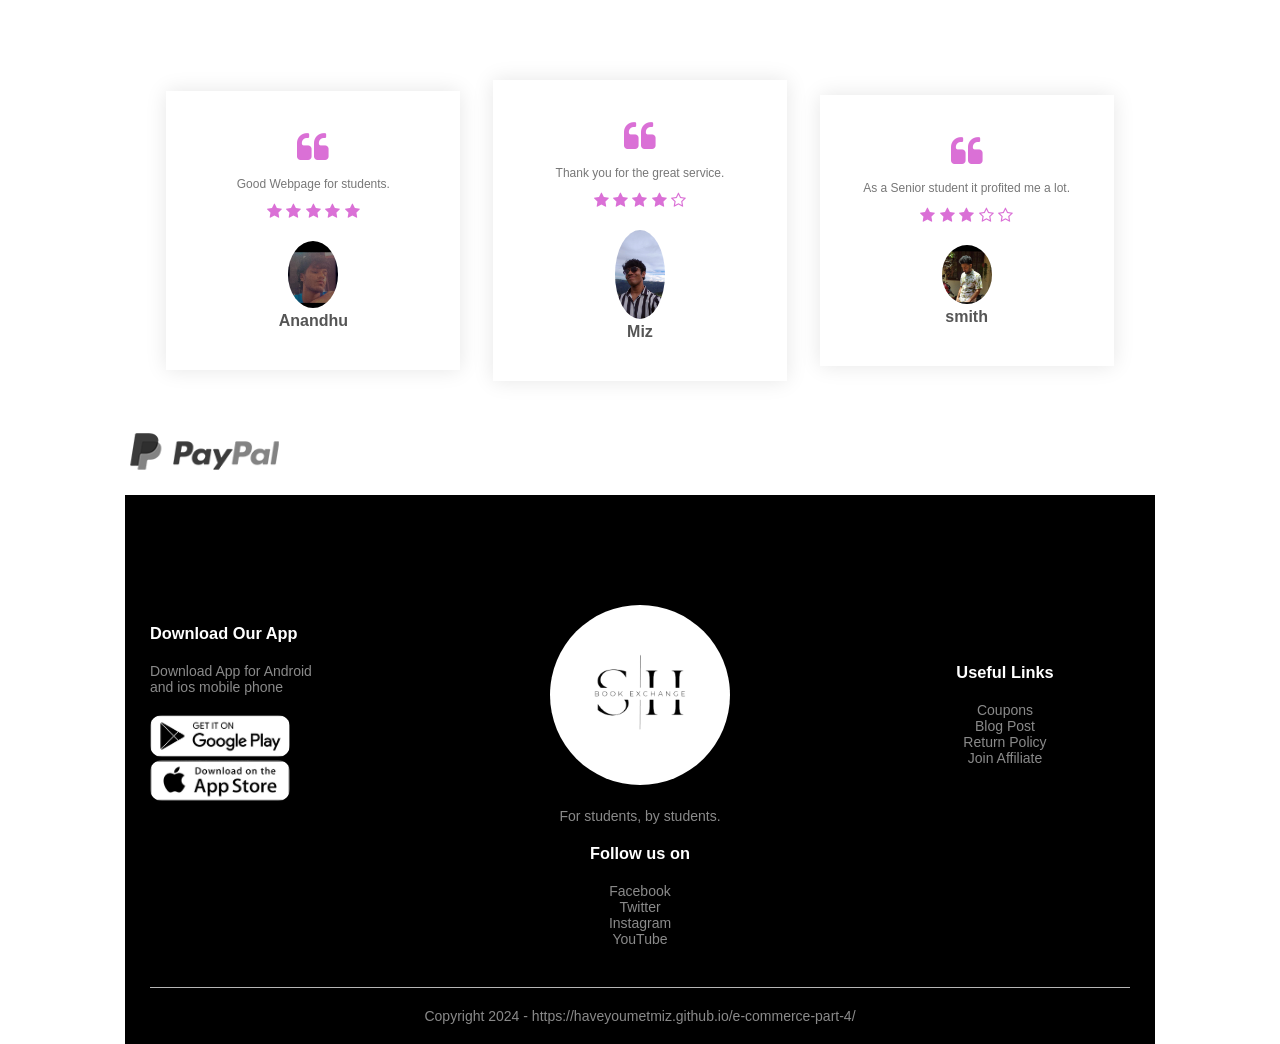
==== commit 5d6641f4: "pic" ====
--- a/index.html
+++ b/index.html
@@ -63,7 +63,7 @@
                   <a href="" class="btn">Explore Now &#8594;</a>
                </div>
                <div class="col-2">
-                  <img src="images/Image1.png" alt="" onclick="openImg(this)" id="image"/>
+                  <img src="images/Designer.png" alt="" onclick="openImg(this)" id="image"/>
                </div>
             </div>
          </div>
@@ -74,9 +74,9 @@
          <h2 class="title">Featured Products</h2>
          <div class="row">
             <div class="col-4">
-               
+
                <img src="images/Book1.jpg" alt="" onclick="openImg(this)" id="image"/>
-                  
+
                <h4>Classic Data Structures</h4>
                <p><Samanta D</p><p>Prentice Hall India.</p><p><br><br></p>
                <div class="rating">
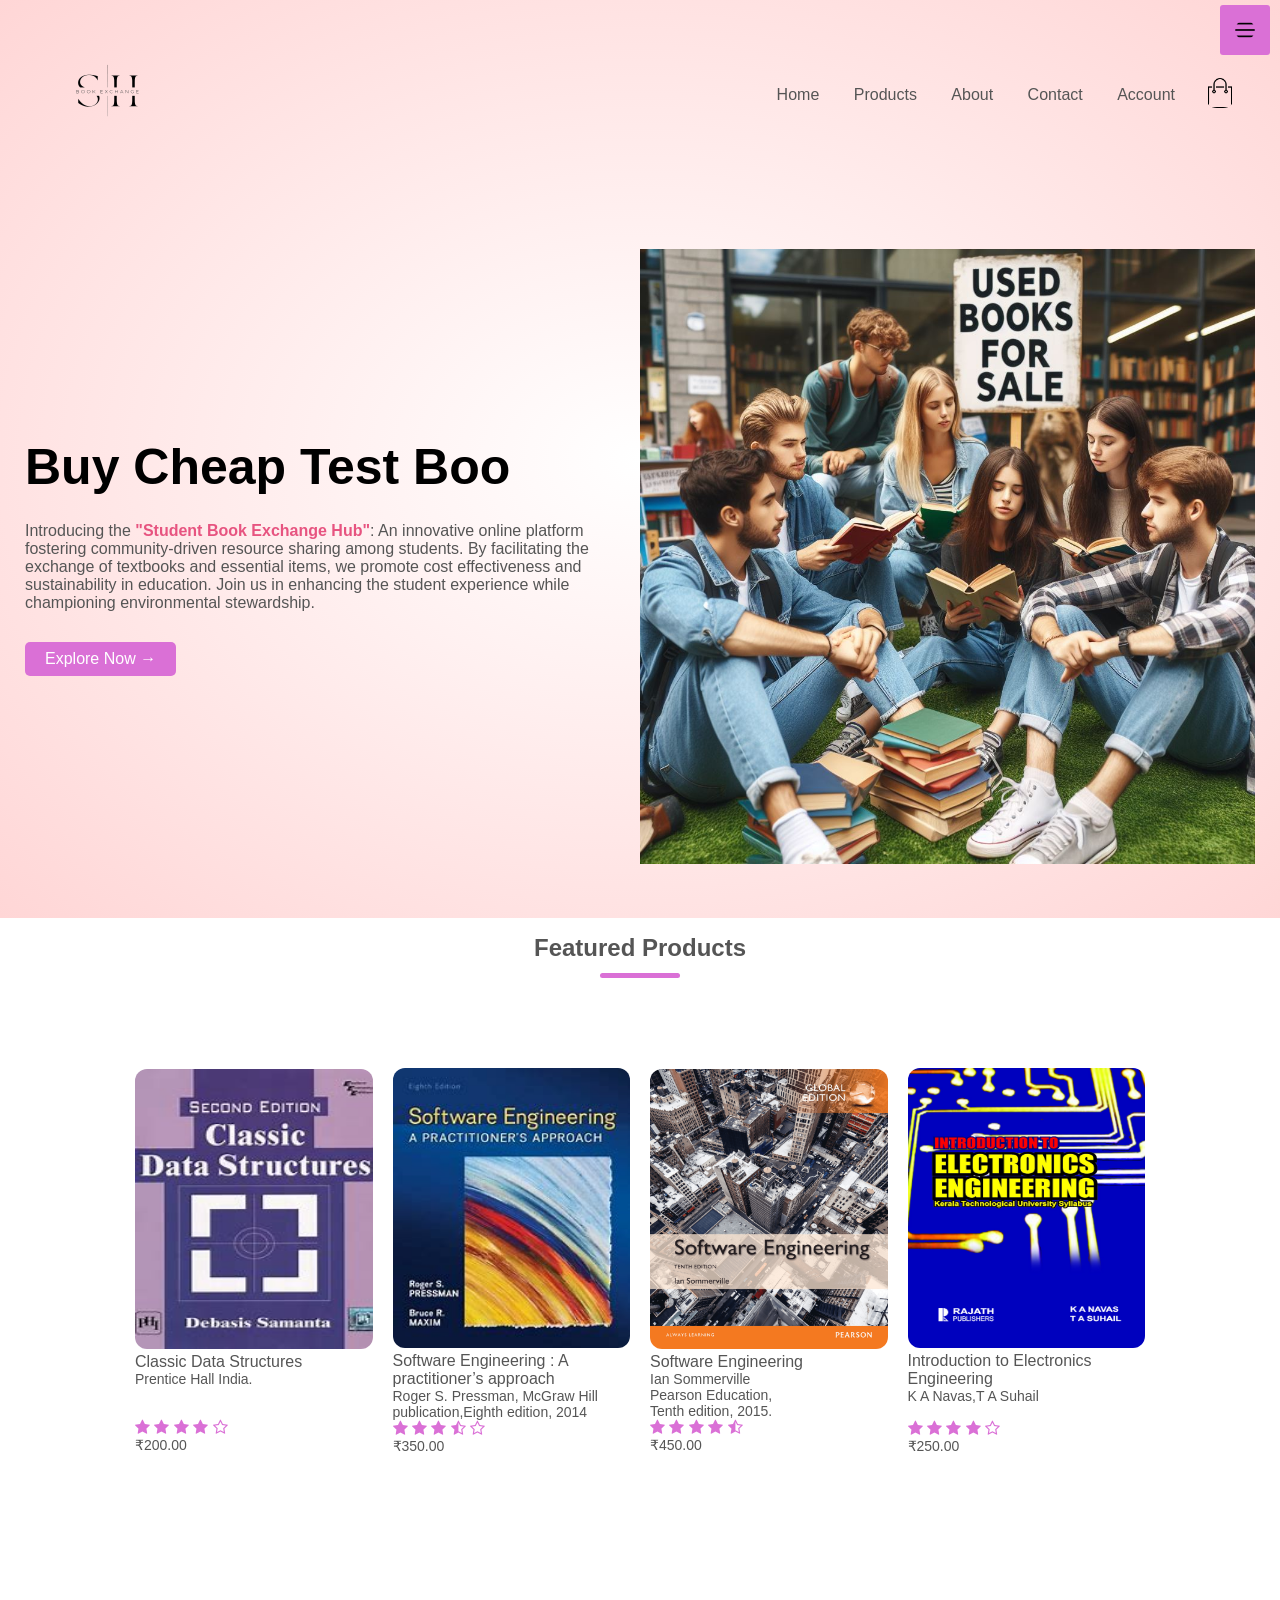
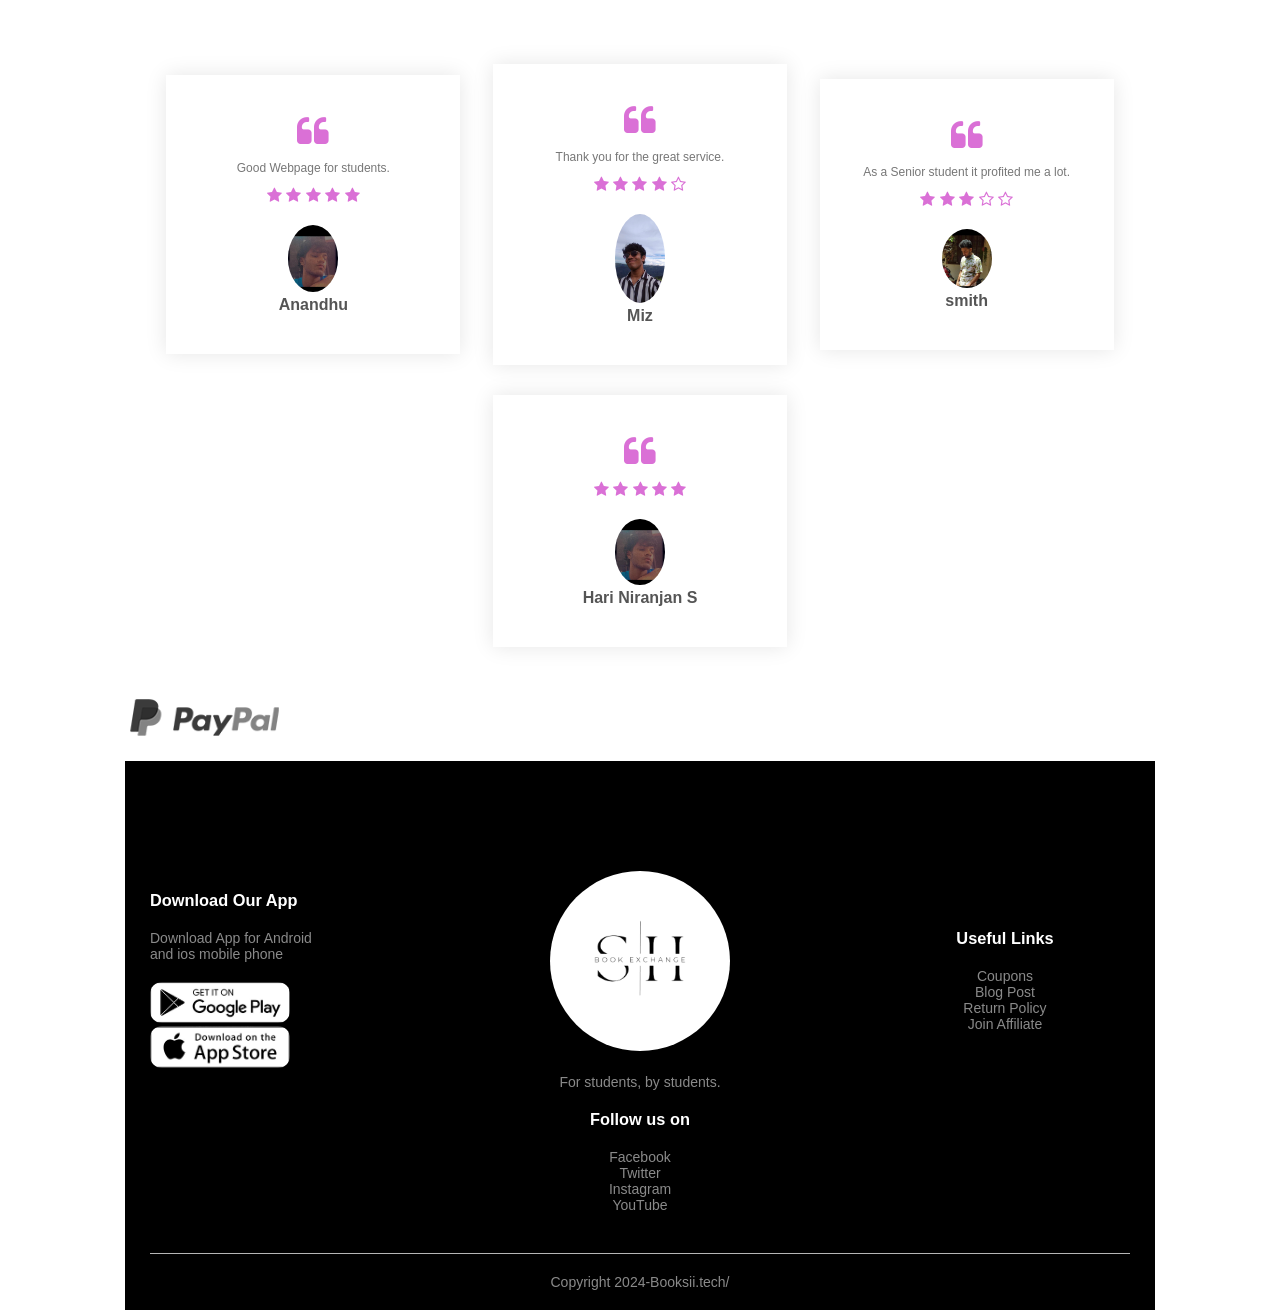
==== commit e4e4f7b4: "edited jj" ====
--- a/index.html
+++ b/index.html
@@ -119,15 +119,15 @@
                <img src="images/Book4.jpg" alt="" onclick="openImg(this)" id="image"/>
                <h4>Introduction to Electronics Engineering</h4>
                <p>K A Navas,T A Suhail</p>
-               <p><br>/p>
-               <div class="rating">
-                  <i class="fa fa-star"></i>
-                  <i class="fa fa-star"></i>
-                  <i class="fa fa-star"></i>
-                  <i class="fa fa-star"></i>
-                  <i class="fa fa-star-o"></i>
-               </div>
-               <p>$50.00</p>
+               <p><br></p>
+               <div class="rating">
+                  <i class="fa fa-star"></i>
+                  <i class="fa fa-star"></i>
+                  <i class="fa fa-star"></i>
+                  <i class="fa fa-star"></i>
+                  <i class="fa fa-star-o"></i>
+               </div>
+               <p>₹250.00</p>
             </div>
          </div>
          <!--<h2 class="title">Latest Products</h2>
@@ -281,6 +281,21 @@
                   </div>
                   <img src="images/pic1.jpg" alt="" onclick="openImg(this)" id="image"/>
                   <h3>smith</h3>
+               </div>
+               <div class="col-3">
+                  <i class="fa fa-quote-left"></i>
+                  <p>
+                     
+                  </p>
+                  <div class="rating">
+                     <i class="fa fa-star"></i>
+                     <i class="fa fa-star"></i>
+                     <i class="fa fa-star"></i>
+                     <i class="fa fa-star"></i>
+                     <i class="fa fa-star"></i>
+                  </div>
+                  <img src="images/pic2.jpg" alt="" onclick="openImg(this)" id="image"/>
+                  <h3>Hari Niranjan S </h3>
                </div>
             </div>
          </div>
@@ -348,7 +363,7 @@
                </div>
             </div>
             <hr />
-            <p class="copyright">Copyright 2024 - https://haveyoumetmiz.github.io/e-commerce-part-4/</p>
+            <p class="copyright">Copyright 2024-Booksii.tech/</p>
          </div>
       </div>
        <script type="text/javascript" src="script.js"></script>
